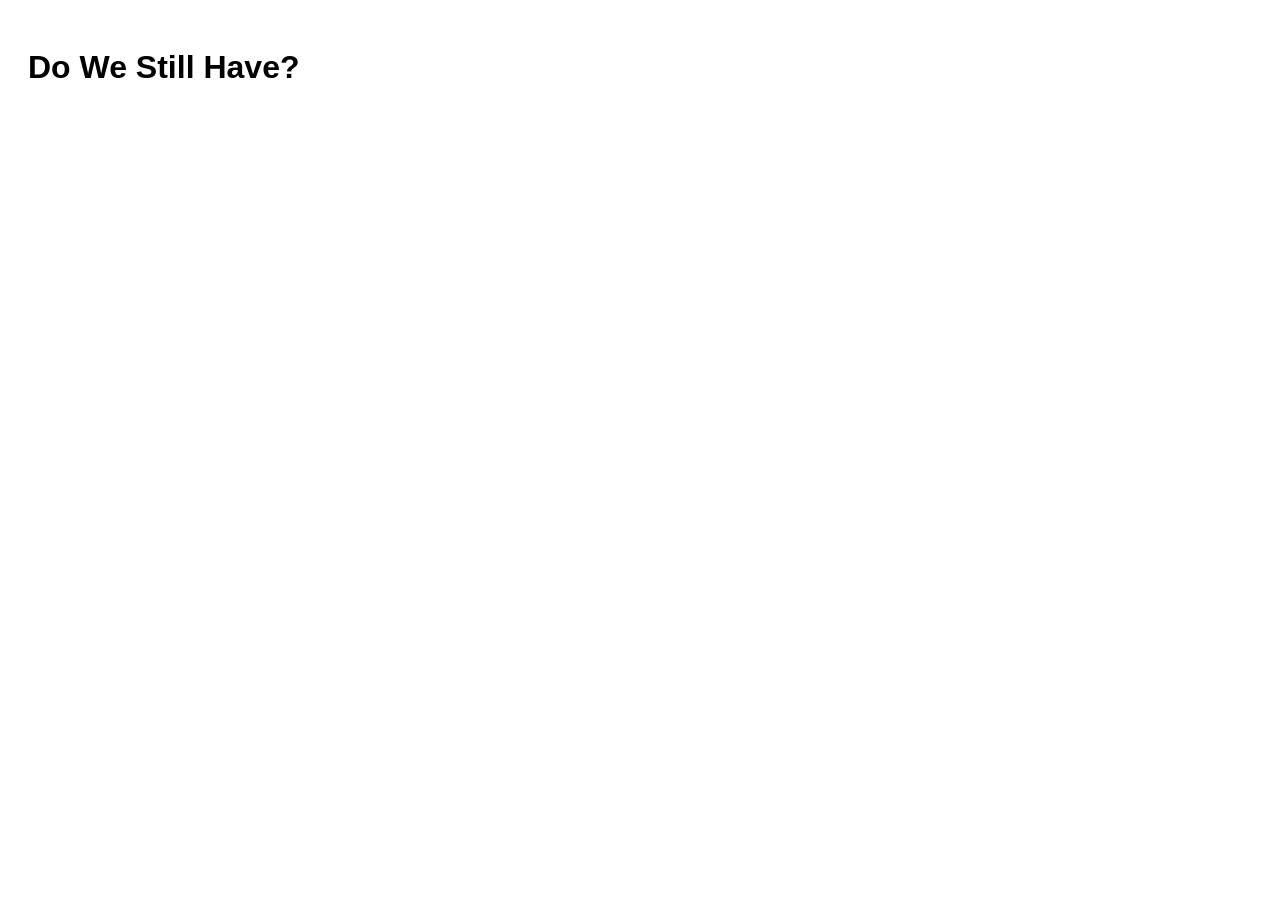
==== index.html @ f534bb0b "added some basic structure to the index.html file, mainly the navigational buttons at the top of the" ====
<!DOCTYPE html>
<html lang="nl">
<head>
  <meta charset="UTF-8">
  <meta name="viewport" content="width=device-width, initial-scale=1.0">
  <title>Do We Still Have?</title>
  <link rel="stylesheet" href="style.css">
</head>
<body>

  <h1>Do We Still Have?</h1>

  <div id="categories"></div>

  <script src="app.js"></script>
</body>
</html>
---- style.css ----
body {
  font-family: sans-serif;
  padding: 20px;
}

.item {
  display: flex;
  justify-content: space-between;
  margin: 6px 0;
}

.low { color: red; }
.medium { color: orange; }
.high { color: green; }
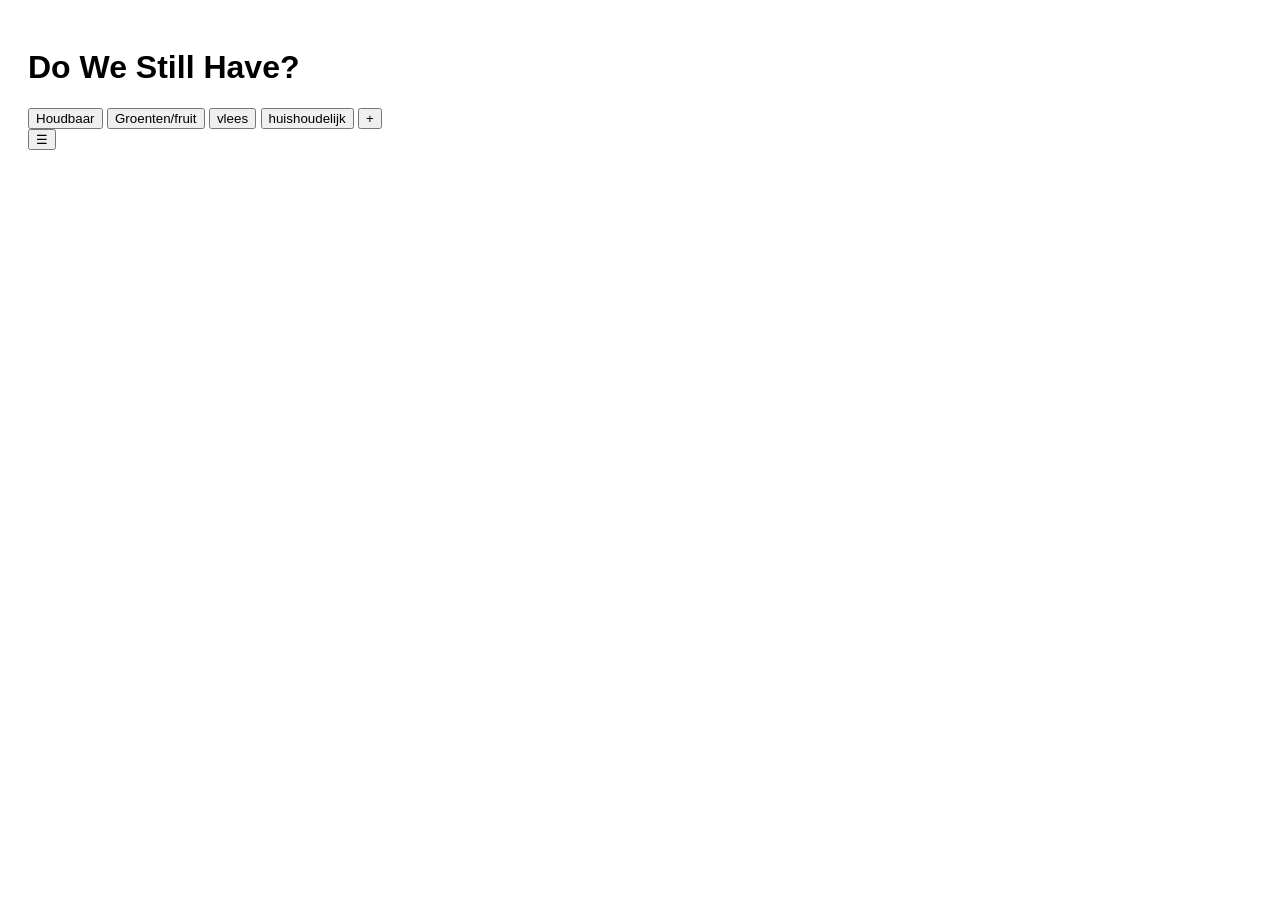
==== commit 4d7fd09a: "initial project structure for do we still have (dynamic version)" ====
--- a/index.html
+++ b/index.html
@@ -7,10 +7,22 @@
   <link rel="stylesheet" href="style.css">
 </head>
 <body>
-
-  <h1>Do We Still Have?</h1>
-
-  <div id="categories"></div>
+    <!-- Here will be the top of the screen containting the tabs and drop down menu-->
+  <header>
+    <h1 class="logo">Do We Still Have?</h1>
+    <nav class="tabs">
+      <button class="tab">Houdbaar</button>
+      <button class="tab">Groenten/fruit</button>
+      <button class="tab">vlees</button>
+      <button class="tab">huishoudelijk</button>
+      <button class="tab">+</button>
+    </nav>
+    <button class="menu-btn">☰</button>
+  </header>
+  <!-- The main content area will be here -->
+   <main>
+    
+   </main>
 
   <script src="app.js"></script>
 </body>
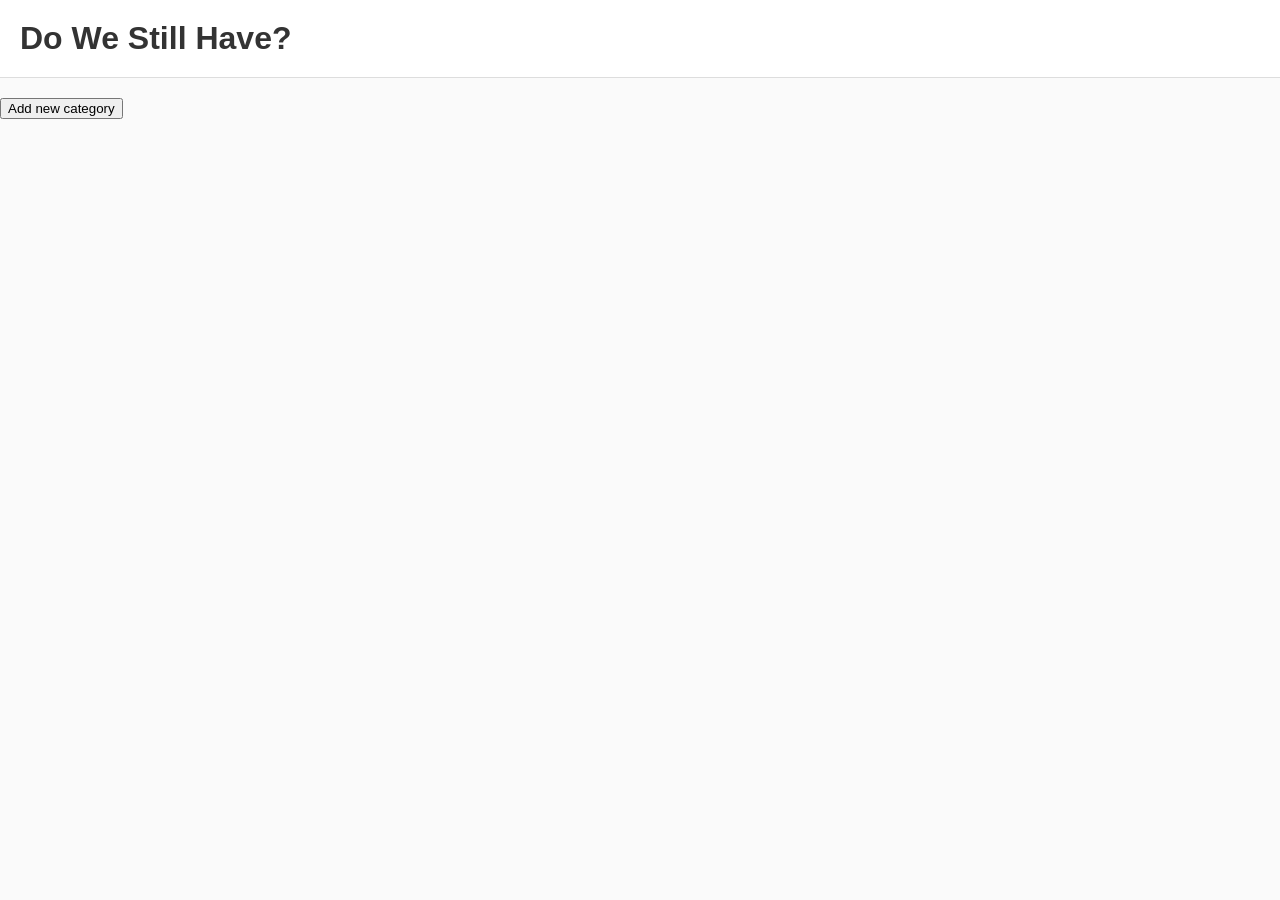
==== commit 40d44712: "added all the basic files for the css html and js to add categories and items, some debugging requir" ====
--- a/index.html
+++ b/index.html
@@ -1,29 +1,31 @@
 <!DOCTYPE html>
-<html lang="nl">
+<html lang="en">
 <head>
   <meta charset="UTF-8">
   <meta name="viewport" content="width=device-width, initial-scale=1.0">
   <title>Do We Still Have?</title>
-  <link rel="stylesheet" href="style.css">
+  <link rel="stylesheet" href="css/style.css">
 </head>
 <body>
-    <!-- Here will be the top of the screen containting the tabs and drop down menu-->
+
   <header>
-    <h1 class="logo">Do We Still Have?</h1>
-    <nav class="tabs">
-      <button class="tab">Houdbaar</button>
-      <button class="tab">Groenten/fruit</button>
-      <button class="tab">vlees</button>
-      <button class="tab">huishoudelijk</button>
-      <button class="tab">+</button>
-    </nav>
-    <button class="menu-btn">☰</button>
+    <h1>Do We Still Have?</h1>
   </header>
-  <!-- The main content area will be here -->
-   <main>
-    
-   </main>
 
-  <script src="app.js"></script>
+  <main>
+
+    <!-- Dynamische categorie-lijst -->
+    <ul id="category-list">
+      <!-- Wordt gevuld door app.js -->
+    </ul>
+
+    <!-- Nieuwe categorie toevoegen -->
+    <button id="add-category-btn">Add new category</button>
+
+  </main>
+
+  <!-- BELANGRIJK: alleen dit script -->
+  <script src="js/app.js"></script>
+
 </body>
 </html>
--- a/css/style.css
+++ b/css/style.css
@@ -0,0 +1,189 @@
+/* ------------------------------
+   GLOBAL
+------------------------------ */
+
+body {
+  margin: 0;
+  padding: 0;
+  font-family: sans-serif;
+  background: #fafafa;
+  color: #333;
+}
+
+header {
+  padding: 20px;
+  background: #fff;
+  border-bottom: 1px solid #ddd;
+}
+
+h1, h2 {
+  margin: 0;
+}
+
+/* ------------------------------
+   CATEGORY LIST (HOME)
+------------------------------ */
+
+#category-list {
+  list-style: none;
+  padding: 0;
+  margin: 20px;
+}
+
+#category-list li {
+  display: flex;
+  justify-content: space-between;
+  align-items: center;
+  background: white;
+  padding: 14px 16px;
+  margin-bottom: 10px;
+  border-radius: 8px;
+  border: 1px solid #eee;
+  cursor: pointer;
+  position: relative; /* BELANGRIJK voor menu */
+}
+
+.cat-name {
+  font-size: 1.1rem;
+}
+
+.cat-menu-btn {
+  background: none;
+  border: none;
+  font-size: 1.4rem;
+  cursor: pointer;
+  padding: 4px;
+}
+
+/* ------------------------------
+   CATEGORY MENU (⋮)
+------------------------------ */
+
+.cat-options {
+  position: absolute;
+  right: 10px;
+  top: 45px;
+  background: white;
+  border: 1px solid #ddd;
+  border-radius: 8px;
+  padding: 8px;
+  display: flex;
+  flex-direction: column;
+  gap: 6px;
+  z-index: 999; /* voorkomt blokkeren */
+}
+
+.cat-options button {
+  background: none;
+  border: none;
+  padding: 6px;
+  text-align: left;
+  cursor: pointer;
+  width: 100%;
+}
+
+/* ------------------------------
+   CATEGORY PAGE ITEMS
+------------------------------ */
+
+#item-list {
+  list-style: none;
+  padding: 0;
+  margin: 20px;
+}
+
+#item-list li {
+  display: flex;
+  justify-content: space-between;
+  align-items: center;
+  background: white;
+  padding: 14px 16px;
+  margin-bottom: 10px;
+  border-radius: 8px;
+  border: 1px solid #eee;
+}
+
+.item-controls {
+  display: flex;
+  align-items: center;
+  gap: 10px;
+}
+
+.btn-minus,
+.btn-plus {
+  background: #ddd;
+  border: none;
+  padding: 6px 10px;
+  border-radius: 6px;
+  cursor: pointer;
+}
+
+.item-qty {
+  font-weight: bold;
+}
+
+/* Kleuren voor voorraadniveau */
+.low {
+  color: red;
+}
+
+.medium {
+  color: orange;
+}
+
+.high {
+  color: green;
+}
+
+/* ------------------------------
+   ADD ITEM MODAL
+------------------------------ */
+
+#add-modal.hidden {
+  display: none;
+}
+
+#add-modal {
+  position: fixed;
+  top: 0;
+  left: 0;
+  width: 100%;
+  height: 100%;
+  background: rgba(0,0,0,0.4);
+  display: flex;
+  justify-content: center;
+  align-items: center;
+}
+
+.modal-content {
+  background: white;
+  padding: 20px;
+  border-radius: 10px;
+  width: 80%;
+  max-width: 350px;
+  display: flex;
+  flex-direction: column;
+  gap: 10px;
+}
+
+.modal-content input {
+  padding: 10px;
+  border-radius: 6px;
+  border: 1px solid #ccc;
+}
+
+.modal-content button {
+  padding: 10px;
+  border-radius: 6px;
+  border: none;
+  cursor: pointer;
+}
+
+#save-item-btn {
+  background: #4caf50;
+  color: white;
+}
+
+#close-modal-btn {
+  background: #ccc;
+}
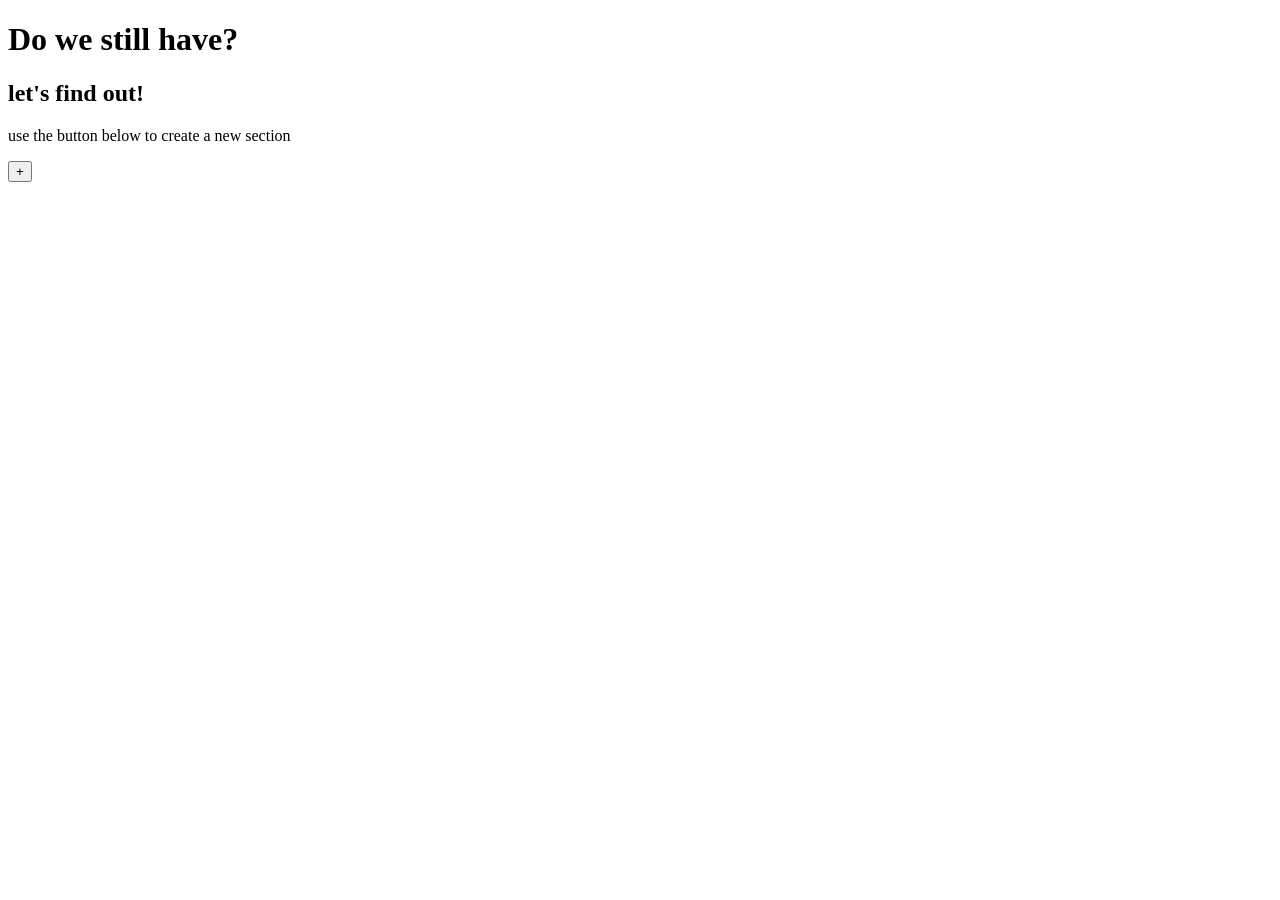
==== commit d4b6113c: "reworked the file system and approach of the logic behind the rendereing and creation of the section" ====
--- a/index.html
+++ b/index.html
@@ -1,31 +1,28 @@
 <!DOCTYPE html>
 <html lang="en">
 <head>
-  <meta charset="UTF-8">
-  <meta name="viewport" content="width=device-width, initial-scale=1.0">
-  <title>Do We Still Have?</title>
-  <link rel="stylesheet" href="css/style.css">
+    <meta charset="UTF-8">
+    <meta name="viewport" content="width=device-width, initial-scale=1.0">
+    <title>Document</title>
+    <script src="index.js" defer></script>
 </head>
 <body>
-
-  <header>
-    <h1>Do We Still Have?</h1>
-  </header>
-
-  <main>
-
-    <!-- Dynamische categorie-lijst -->
-    <ul id="category-list">
-      <!-- Wordt gevuld door app.js -->
-    </ul>
-
-    <!-- Nieuwe categorie toevoegen -->
-    <button id="add-category-btn">Add new category</button>
-
-  </main>
-
-  <!-- BELANGRIJK: alleen dit script -->
-  <script src="js/app.js"></script>
+    <main>
+        <h1>Do we still have?</h1>
+        <h2>let's find out!</h2>
+        <p>use the button below to create a new section</p>
+        <button id="create-section">+</button>
+        <form id="new-section">
+            <input type="text" id="section-title" placeholder="Section title">
+            <button type="submit" id="submit-section">Create Section</button>
+            <button type="button" id="cancel-form">Cancel</button>
+        </form>
+        <form id="new-item">
+            <input type="text" id="item-title" placeholder="Item title">
+            <button type="submit" id="submit-item">Create Item</button>
+            <button type="button" id="cancel-item-form">Cancel</button>
+        </form>
+    </main>
 
 </body>
-</html>
+</html>
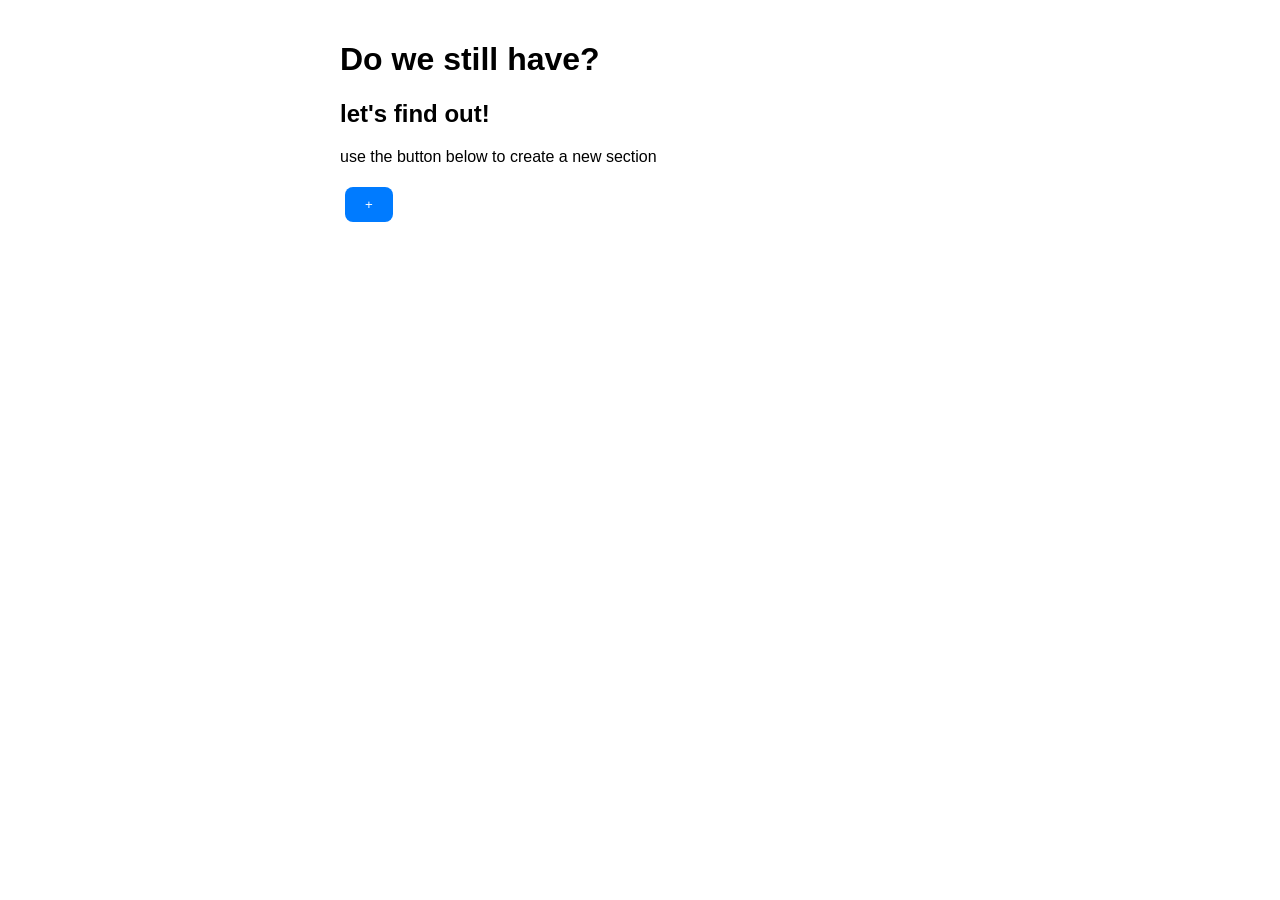
==== commit e80d81fc: "added some very basic CSS" ====
--- a/index.html
+++ b/index.html
@@ -4,7 +4,8 @@
     <meta charset="UTF-8">
     <meta name="viewport" content="width=device-width, initial-scale=1.0">
     <title>Document</title>
-    <script src="index.js" defer></script>
+    <script src="scripts/index.js" defer></script>
+    <link rel="stylesheet" href="styles/style.css">
 </head>
 <body>
     <main>
@@ -18,10 +19,12 @@
             <button type="button" id="cancel-form">Cancel</button>
         </form>
         <form id="new-item">
-            <input type="text" id="item-title" placeholder="Item title">
+            <input type="text" id="item-name" placeholder="Item name">
             <button type="submit" id="submit-item">Create Item</button>
             <button type="button" id="cancel-item-form">Cancel</button>
         </form>
+        <div id="sections-container"></div>
+        <div id="items-container"></div>
     </main>
 
 </body>
--- a/styles/style.css
+++ b/styles/style.css
@@ -0,0 +1,34 @@
+body {
+    font-family: Arial, sans-serif;
+    max-width: 600px;
+    margin: 0 auto;
+    padding: 20px;
+}
+
+button {
+    padding: 10px 20px;
+    margin: 5px;
+    border: none;
+    border-radius: 8px;
+    background-color: #007BFF;
+    cursor: pointer;
+    color: white;
+}
+
+input {
+    padding: 10px;
+    margin: 5px 0;
+}
+
+#sections-container {
+    display: flex;
+    flex-wrap: wrap;
+    gap: 10px;
+}
+
+#items-container {
+    margin-top: 20px;
+    display: flex;
+    flex-wrap: wrap;
+    gap: 10px;
+}
